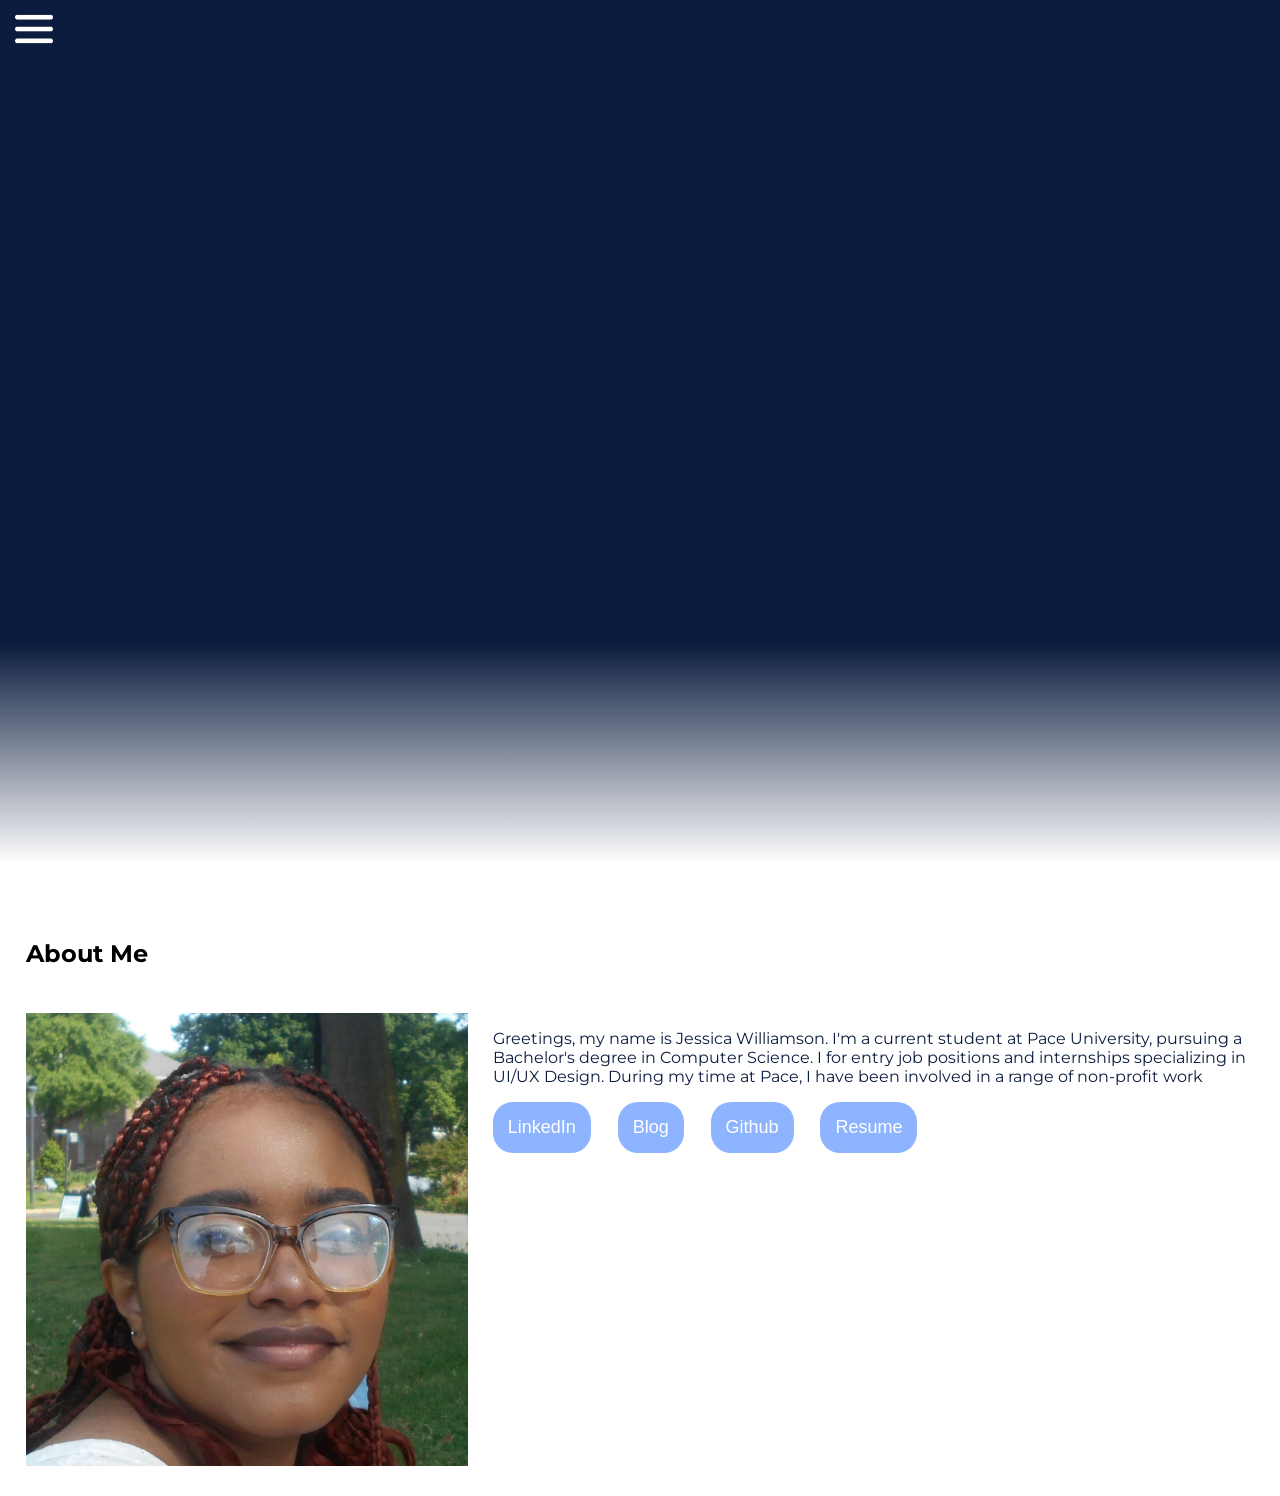
==== index.html @ a5ba41d6 "pushhhh" ====
<!DOCTYPE html>

<html>
    <head>
        <title>Jessica Williamson Portfolio</title>
        <link rel="stylesheet" href="styles.css">
        <style>
        @import url('https://fonts.googleapis.com/css2?family=Montserrat:ital,wght@0,100..900;1,100..900&display=swap');
        </style>  
    </head>



    <nav style="background-color: #0b1c3e;">
        <span><img src="menu.png" onclick="openNav()" style="max-width: 3%; filter: invert(100%); padding-left: 15px; padding-top: 10px;cursor: pointer;"></span>
        <div id="mySidenav" class="sidenav">
            <a href="javascript:void(0)" class="closebtn" onclick="closeNav()">&times;</a>
            <a href="./">Home</a>
            <a href="#">About</a>
            <a href="#">Projects</a>
            <a href="#">Contact</a>
        </div>
    </nav>



    <body id="main">
    <div id="topOfWeb">
        <video width="100%" autoplay muted playsinline onended="this.poster='titleImg.jpg'; this.src='';">
            <source src="titleImg.mp4" type="video/mp4">
        </video>
        <div id="gradientPc"></div>
    </div>

    <h2 style="padding-left: 2%;">About Me</h2>
    <div id="aboutMe">
        <div id="imageSec"><img src="/webpics/myface.jpg" style="width: 100%;"></div>
        <div id="txtButtons">
            <p>Greetings, my name is Jessica Williamson. I'm a current student at Pace University, pursuing a Bachelor's degree in Computer Science. I for entry job positions and internships specializing in UI/UX Design. During my time at Pace, I have been involved in a range of non-profit work 
            </p>
            
            <a href="https://www.linkedin.com/in/jessica-williamson-8a6b38240/" target="_blank"><button id="aboutMeBtn">LinkedIn</button></a>
            <a href=""><button id="aboutMeBtn">Blog</button></a>
            <a href="https://github.com/jwilli0-0" target="_blank"><button id="aboutMeBtn">Github</button></a>
            <a href=""><button id="btnResume" id="aboutMeBtn">Resume</button></a>
        </div>
    </div>

    <div id="resumeModal" class="modal">
        <div class="modal-content">
            <span class="close">&times;</span>
            <br>
            <img src="/webpics/Jessica Williamson-Resume.jpeg" style="max-width: 100%;">
        </div>

</div>
    
</body>

    <script src="script.js"></script>
</html>
---- styles.css ----
body{
    margin: 0;
    font-family: "Montserrat", sans-serif;
    font-optical-sizing: auto;
    font-style: normal;
}
nav{
    position: fixed;
    top: 0;
    left: 0;
    width: 100%;
    z-index: 9999;
    background-color: #0b1c3e;
}

.sidenav{
    height: 100%;
    width: 0;
    position: fixed;
    z-index: 1;
    top: 0;
    left: 0;
    background-color: #ffffff;
    overflow-x: hidden; 
    padding-top: 60px;
    transition: 1.5s;
    border-radius: 2%;
}

.sidenav a {
  padding: 0px 0px 8px 32px;
  text-decoration: none;
  font-size: 25px;
  color: #0b1c3e;
  display: block;
  transition: 1.5s;
}

.sidenav a:hover {
  color: #8eb4ff;
  text-decoration: underline;
}
#main {
  transition: margin-left 1.5s;
}

#topOfWeb {
    margin: 0;
    background-color: #0b1c3e; /* Ensures no text-based spacing */
}

#gradientPc {
    min-height: 275px; 
    width: 100%;
    background: linear-gradient(180deg, rgba(11, 28, 62, 1) 0%, rgba(255, 255, 255, 1) 80%);
}

#aboutMe{
    color: #0b1c3e;
    padding: 2%;

    display: inline-flex;
}

#aboutMeBtn, #btnResume{
    border: none;
    padding: 15px;
    font-size: large;
    margin-right: 3%;
    background-color: #8eb4ff;
    color: white;
    border-radius: 20px;
    transition: 0.5s;
}

#aboutMeBtn:hover, #btnResume:hover{
    background-color: #0b1c3e;
    transition: 0.5s;
    cursor: pointer;
}


#imageSec{
    max-width: 45%;
    padding-right: 2%;
}

.modal {
  display: none; 
  position: fixed; 
  z-index: 1; 
  left: 0;
  top: 0;
  width: 100%; 
  height: 100%; 
  overflow: auto; 
  background-color: rgb(0,0,0); 
  background-color: rgba(0,0,0,0.4);
}

.modal-content {
  background-color: #fefefe;
  margin: 15% auto; /* 15% from the top and centered */
  padding: 20px;
  border: 1px solid #888;
  width: 80%; /* Could be more or less, depending on screen size */
  animation-name: animatetop;
  animation-duration: 1s;
}

.close {
  color: #aaa;
  float: right;
  font-size: 28px;
  font-weight: bold;
}

.close:hover,
.close:focus {
  color: black;
  text-decoration: none;
  cursor: pointer;
}

@keyframes animatetop {
  from {top: -300px; opacity: 0}
  to {top: 0; opacity: 1}
}
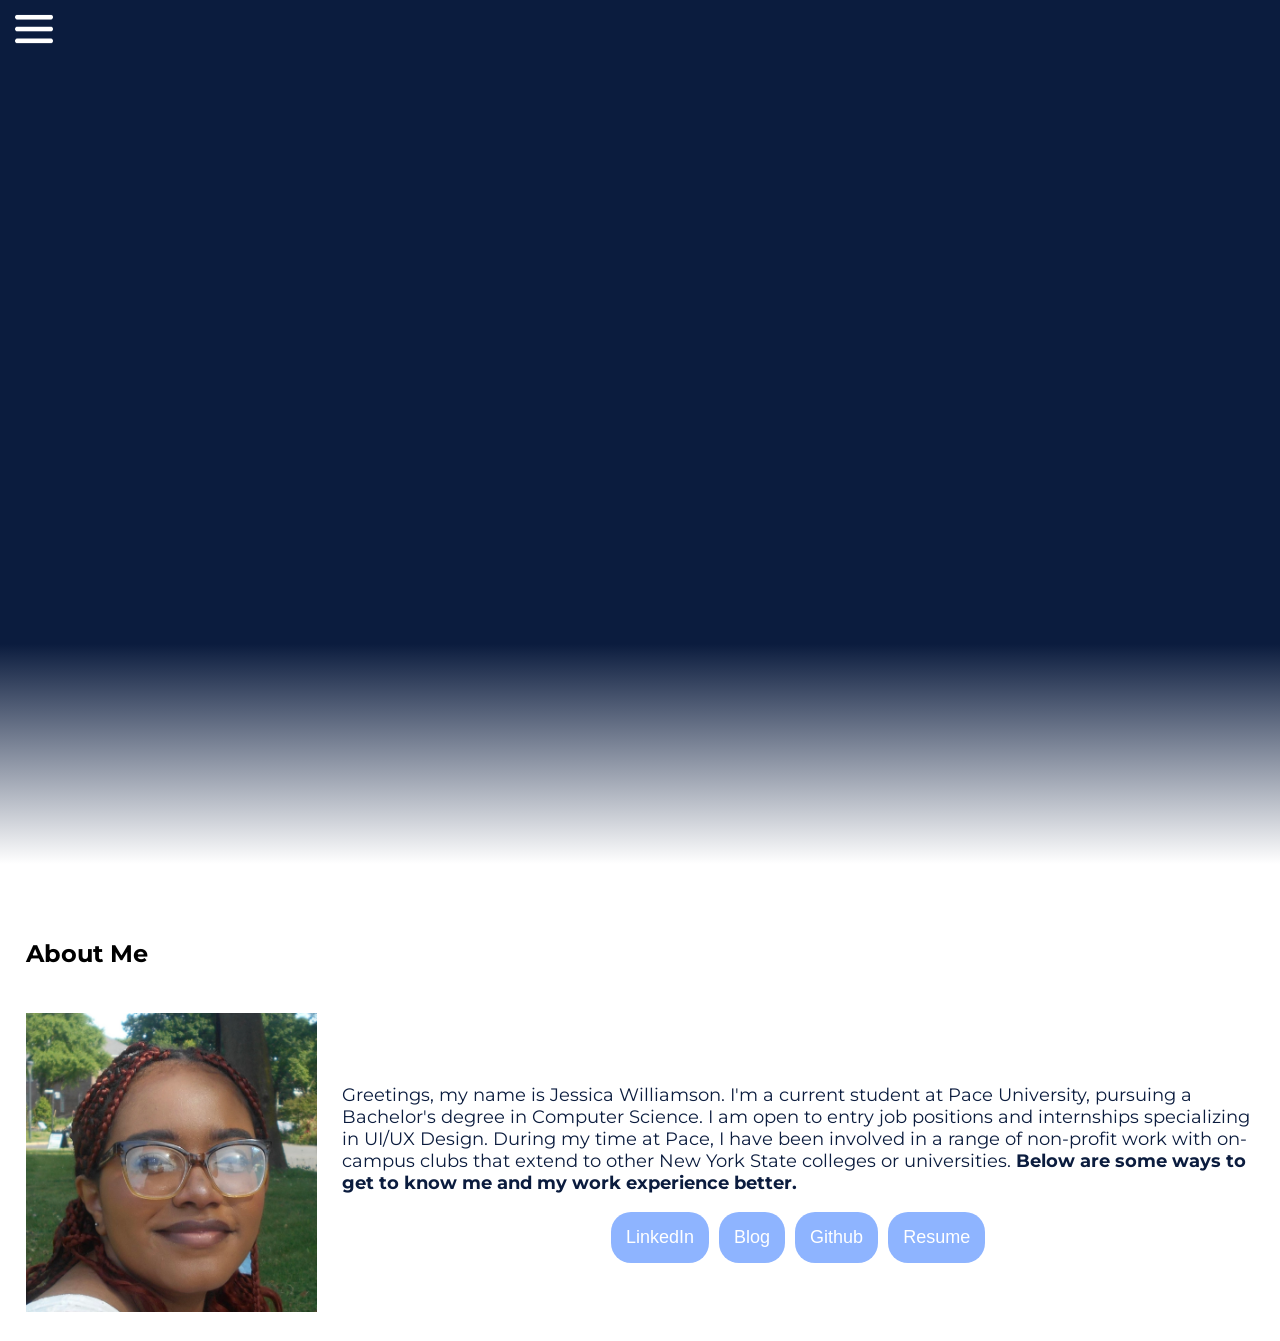
==== commit a68cadff: "hip" ====
--- a/index.html
+++ b/index.html
@@ -11,7 +11,7 @@
 
 
 
-    <nav style="background-color: #0b1c3e;">
+    <nav style="background-color: #0b1c3e; width: 100%;">
         <span><img src="menu.png" onclick="openNav()" style="max-width: 3%; filter: invert(100%); padding-left: 15px; padding-top: 10px;cursor: pointer;"></span>
         <div id="mySidenav" class="sidenav">
             <a href="javascript:void(0)" class="closebtn" onclick="closeNav()">&times;</a>
@@ -26,9 +26,9 @@
 
     <body id="main">
     <div id="topOfWeb">
-        <video width="100%" autoplay muted playsinline onended="this.poster='titleImg.jpg'; this.src='';">
-            <source src="titleImg.mp4" type="video/mp4">
-        </video>
+        <video width="100%" autoplay muted playsinline>
+    <source src="titleImg.mp4" type="video/mp4">
+</video>
         <div id="gradientPc"></div>
     </div>
 
@@ -36,13 +36,15 @@
     <div id="aboutMe">
         <div id="imageSec"><img src="/webpics/myface.jpg" style="width: 100%;"></div>
         <div id="txtButtons">
-            <p>Greetings, my name is Jessica Williamson. I'm a current student at Pace University, pursuing a Bachelor's degree in Computer Science. I for entry job positions and internships specializing in UI/UX Design. During my time at Pace, I have been involved in a range of non-profit work 
+            <p>Greetings, my name is Jessica Williamson. I'm a current student at Pace University, pursuing a Bachelor's degree in Computer Science. I am open to entry job positions and internships specializing in UI/UX Design. During my time at Pace, I have been involved in a range of non-profit work with on-campus clubs that extend to other New York State colleges or universities. <b>Below are some ways to get to know me and my work experience better.</b>
             </p>
             
+            <div id="setBtns"">
             <a href="https://www.linkedin.com/in/jessica-williamson-8a6b38240/" target="_blank"><button id="aboutMeBtn">LinkedIn</button></a>
             <a href=""><button id="aboutMeBtn">Blog</button></a>
             <a href="https://github.com/jwilli0-0" target="_blank"><button id="aboutMeBtn">Github</button></a>
-            <a href=""><button id="btnResume" id="aboutMeBtn">Resume</button></a>
+            <a href="javascript:void(0)"><button id="btnResume" class="aboutMeBtn">Resume</button></a>
+            </div>
         </div>
     </div>
 
--- a/styles.css
+++ b/styles.css
@@ -60,6 +60,17 @@
     padding: 2%;
 
     display: inline-flex;
+    align-items: center; 
+}
+#txtButtons{
+    font-size: large;
+}
+#setBtns{
+    display: flex;
+    gap: 10px;
+    margin-left: auto;
+    margin-right: auto;
+    justify-content: center;
 }
 
 #aboutMeBtn, #btnResume{
@@ -81,7 +92,7 @@
 
 
 #imageSec{
-    max-width: 45%;
+    max-width: 60%;
     padding-right: 2%;
 }
 
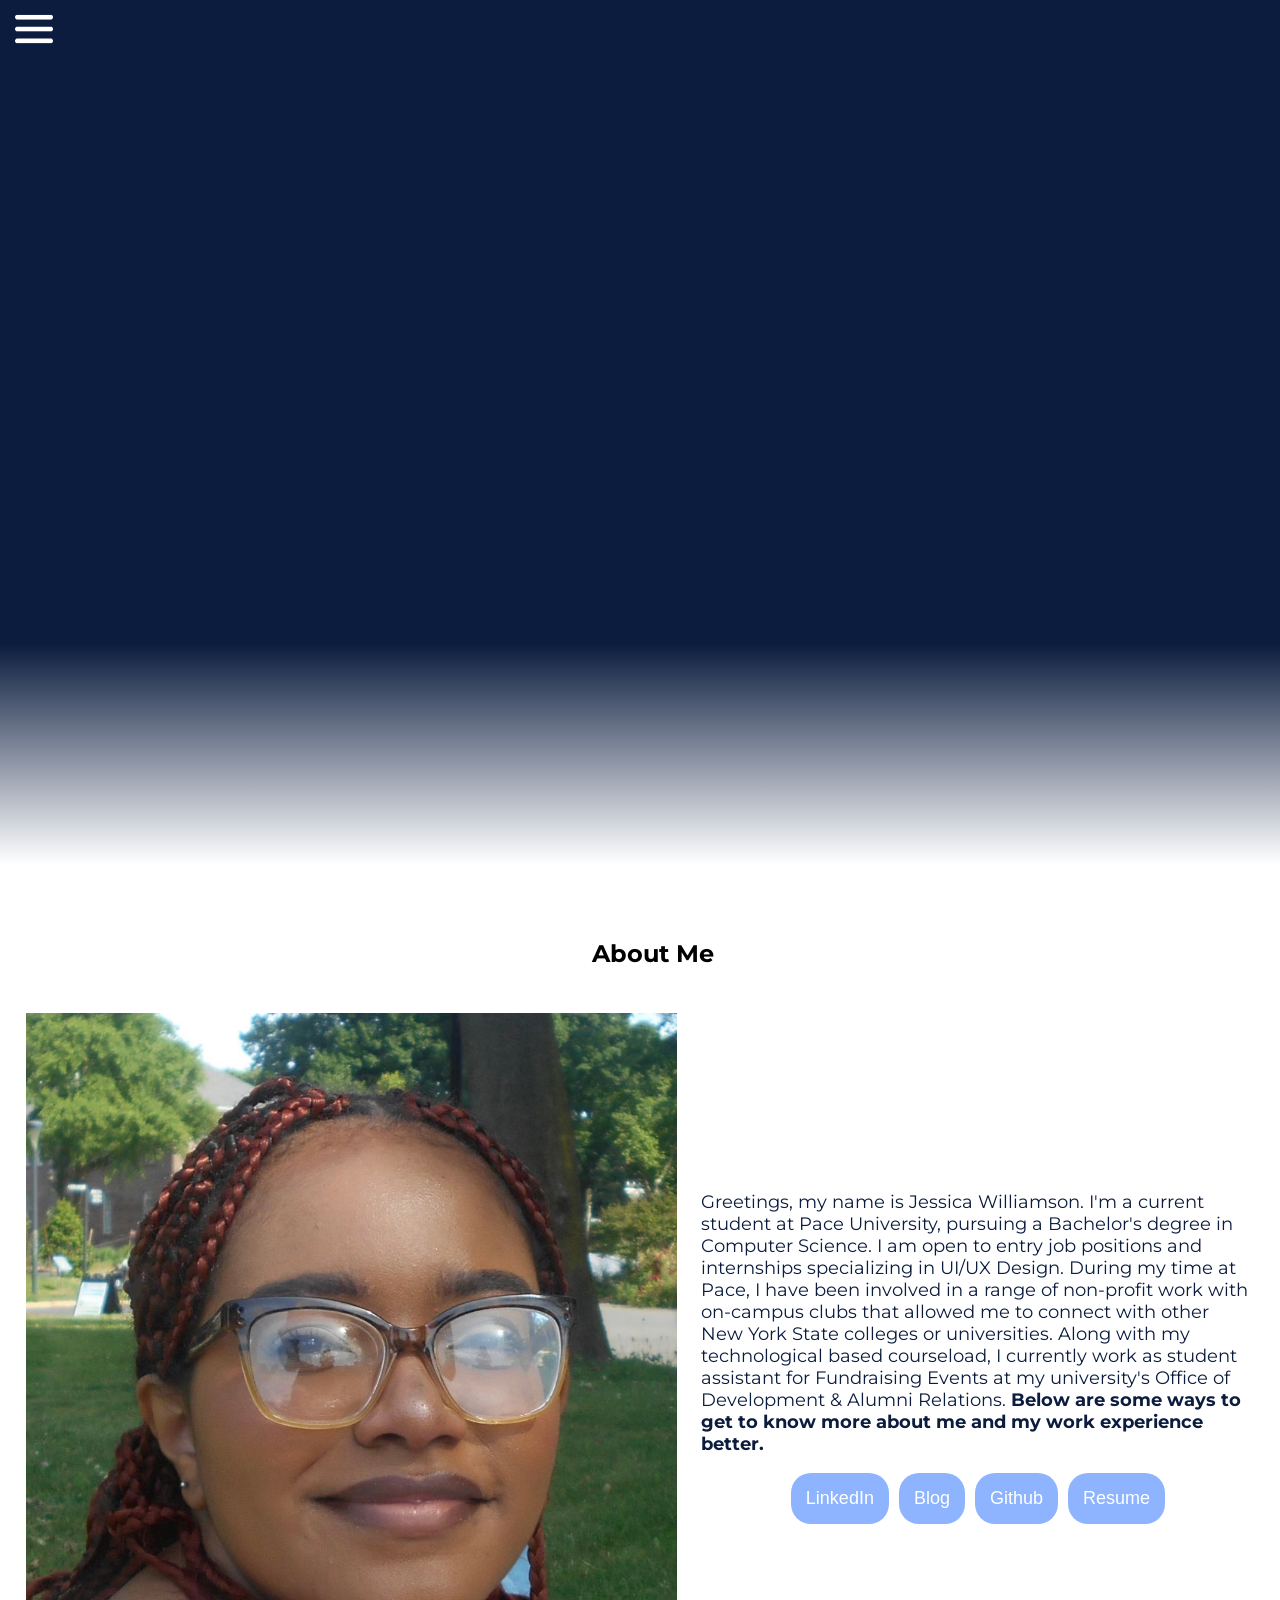
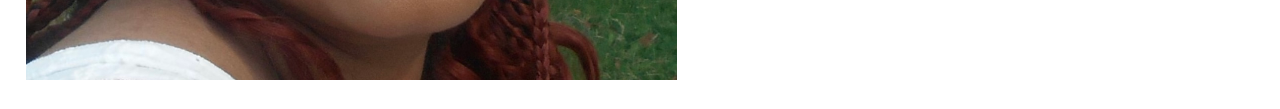
==== commit e3b80cc1: "eating" ====
--- a/index.html
+++ b/index.html
@@ -32,11 +32,11 @@
         <div id="gradientPc"></div>
     </div>
 
-    <h2 style="padding-left: 2%;">About Me</h2>
+    <center><h2 style="padding-left: 2%;">About Me</h2></center>
     <div id="aboutMe">
         <div id="imageSec"><img src="/webpics/myface.jpg" style="width: 100%;"></div>
         <div id="txtButtons">
-            <p>Greetings, my name is Jessica Williamson. I'm a current student at Pace University, pursuing a Bachelor's degree in Computer Science. I am open to entry job positions and internships specializing in UI/UX Design. During my time at Pace, I have been involved in a range of non-profit work with on-campus clubs that extend to other New York State colleges or universities. <b>Below are some ways to get to know me and my work experience better.</b>
+            <p>Greetings, my name is Jessica Williamson. I'm a current student at Pace University, pursuing a Bachelor's degree in Computer Science. I am open to entry job positions and internships specializing in UI/UX Design. During my time at Pace, I have been involved in a range of non-profit work with on-campus clubs that allowed me to connect with other New York State colleges or universities. Along with my technological based courseload, I currently work as student assistant for Fundraising Events at my university's Office of Development & Alumni Relations.  <b>Below are some ways to get to know more about me and my work experience better.</b>
             </p>
             
             <div id="setBtns"">
--- a/styles.css
+++ b/styles.css
@@ -64,6 +64,7 @@
 }
 #txtButtons{
     font-size: large;
+    max-width: 45%;
 }
 #setBtns{
     display: flex;
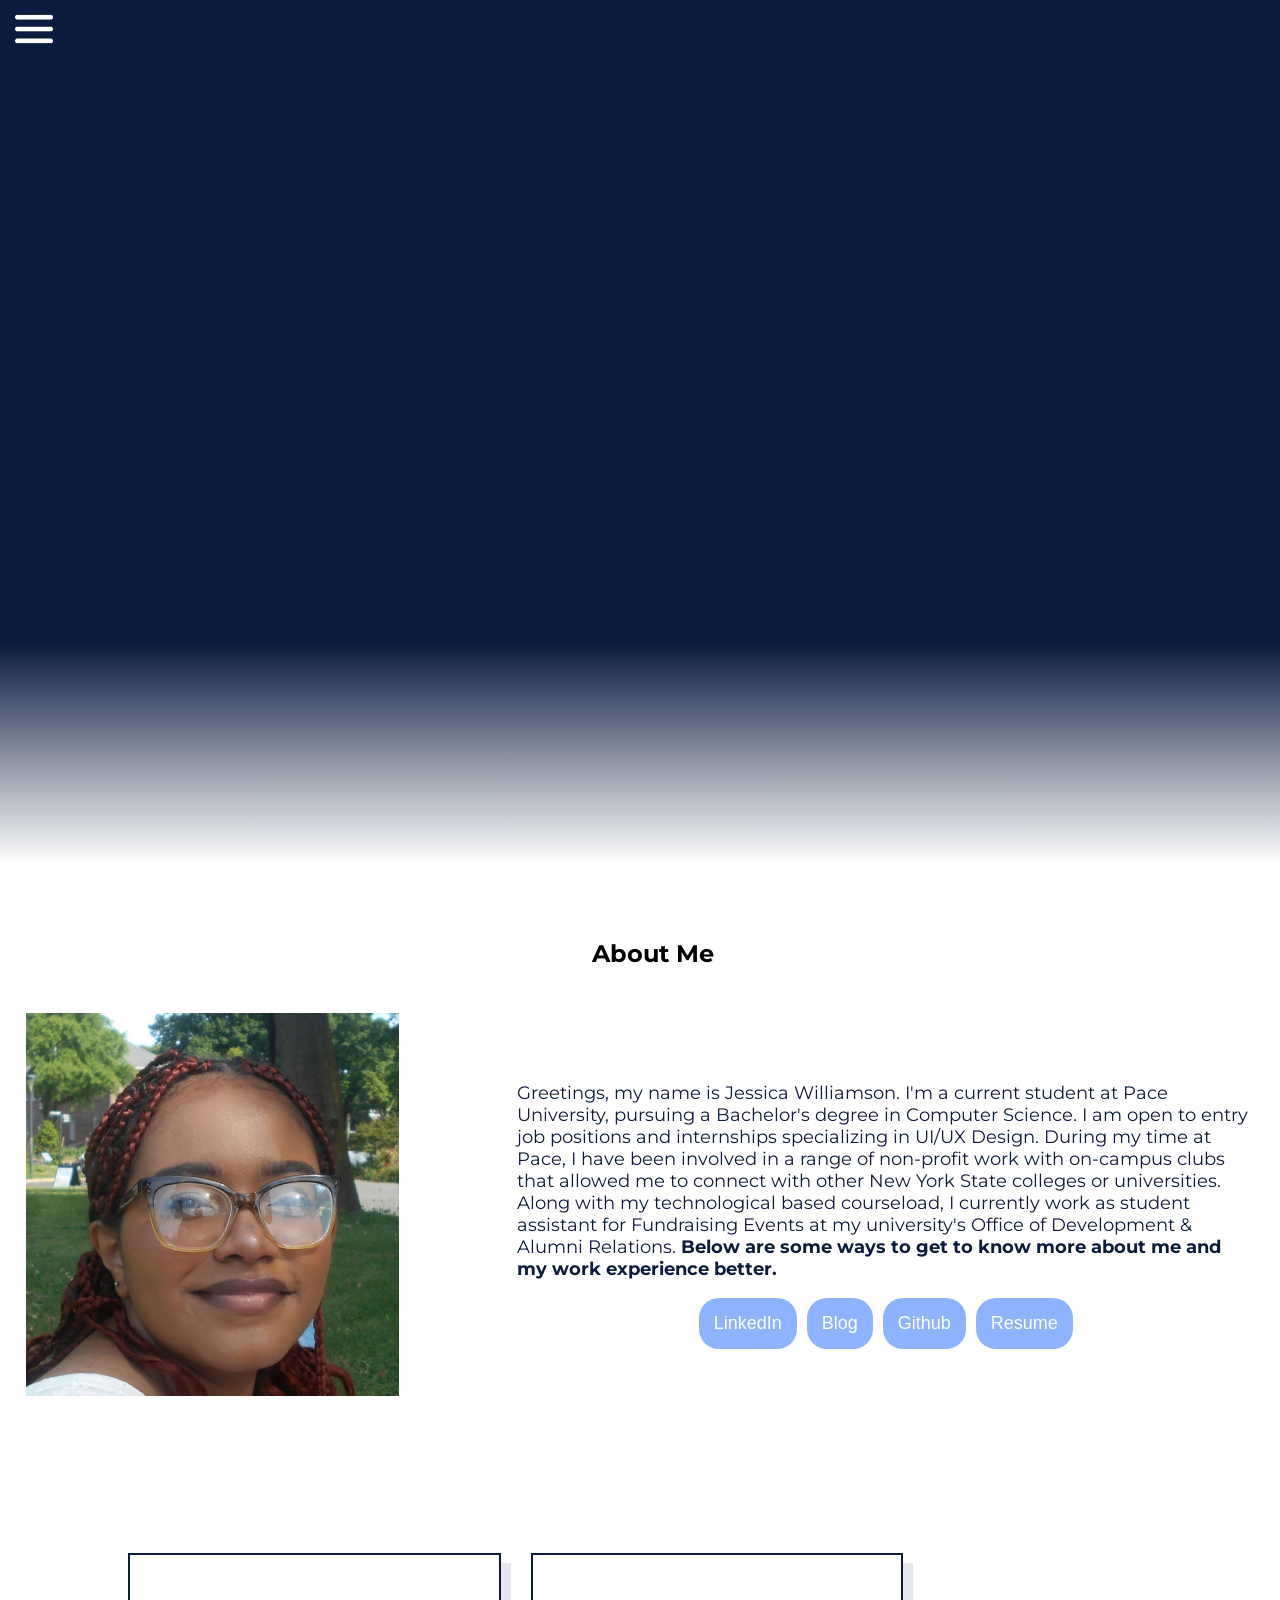
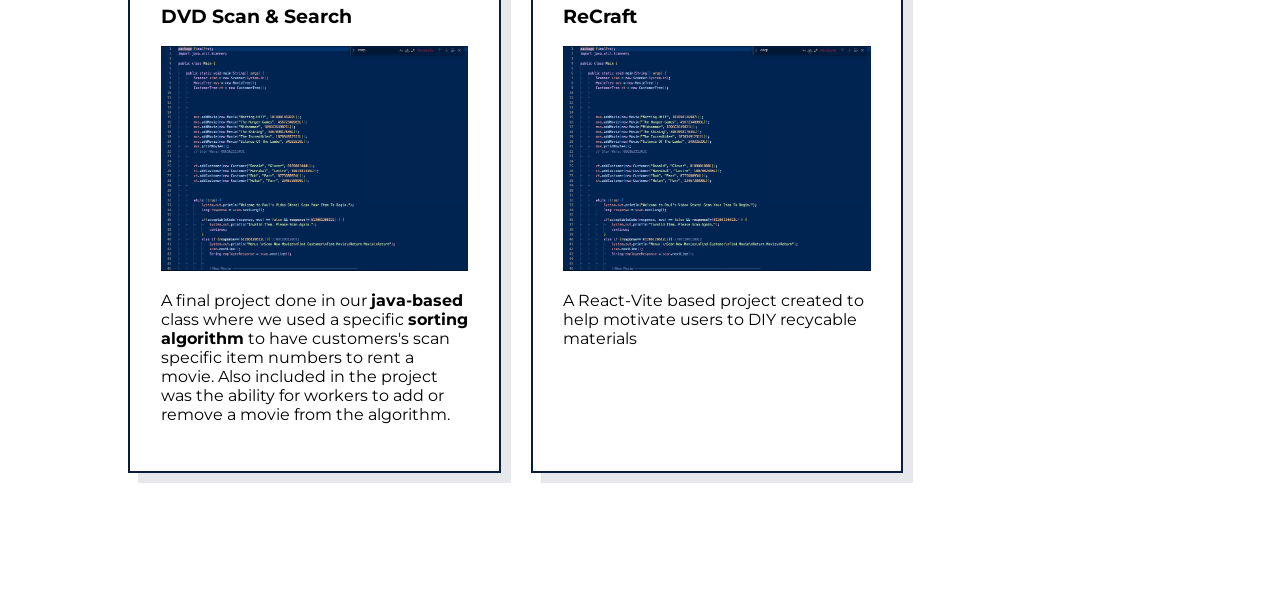
==== commit 79d51e76: "subb" ====
--- a/index.html
+++ b/index.html
@@ -34,7 +34,7 @@
 
     <center><h2 style="padding-left: 2%;">About Me</h2></center>
     <div id="aboutMe">
-        <div id="imageSec"><img src="/webpics/myface.jpg" style="width: 100%;"></div>
+        <div id="imageSec"><img src="/webpics/myface.jpg" style="width: 80%;"></div>
         <div id="txtButtons">
             <p>Greetings, my name is Jessica Williamson. I'm a current student at Pace University, pursuing a Bachelor's degree in Computer Science. I am open to entry job positions and internships specializing in UI/UX Design. During my time at Pace, I have been involved in a range of non-profit work with on-campus clubs that allowed me to connect with other New York State colleges or universities. Along with my technological based courseload, I currently work as student assistant for Fundraising Events at my university's Office of Development & Alumni Relations.  <b>Below are some ways to get to know more about me and my work experience better.</b>
             </p>
@@ -54,8 +54,38 @@
             <br>
             <img src="/webpics/Jessica Williamson-Resume.jpeg" style="max-width: 100%;">
         </div>
+</div>
 
-</div>
+<div id="projectsFull">
+        <div id="projStyle1">
+            <a id="btnDVD">
+            <h3>DVD Scan & Search</h3>
+            <img src="/webpics/SSS_Prog.png" width="100%">
+            <p>A final project done in our <b>java-based</b> class where we used a specific <b>sorting algorithm</b> to have customers's scan specific item numbers to rent a movie. Also included in the project was the ability for workers to add or remove a movie from the algorithm.</p>
+            </a>
+        </div>
+        <div id="dvdModal" class="modal">
+        <div class="modal-content">
+            <span class="close2">&times;</span>
+            <br>
+            <iframe src="https://drive.google.com/file/d/1jqg_hEGdkeWaBn6__KJYCXX-iZEtWwFm/preview" width="640" height="480"></iframe>
+        </div>
+    </div>
+        
+        <div id="projStyle1">
+            <a id="btnRecraft">
+            <h3>ReCraft</h3>
+            <img src="/webpics/SSS_Prog.png" width="100%">
+            <p>A React-Vite based project created to help motivate users to DIY recycable materials</p>
+            </a>
+        </div>
+        <div id="reCraftModal" class="modal">
+        <div class="modal-content">
+            <span class="close1">&times;</span>
+            <br>
+            <iframe src="https://drive.google.com/file/d/1OF5jGB0bQfAHE_1cbDn5ctlZ30z56xzY/preview" width="100%" height="480"></iframe>
+        </div>
+    </div>
     
 </body>
 
--- a/styles.css
+++ b/styles.css
@@ -64,7 +64,7 @@
 }
 #txtButtons{
     font-size: large;
-    max-width: 45%;
+    max-width: 60%;
 }
 #setBtns{
     display: flex;
@@ -93,7 +93,7 @@
 
 
 #imageSec{
-    max-width: 60%;
+    max-width: 40%;
     padding-right: 2%;
 }
 
@@ -120,7 +120,7 @@
   animation-duration: 1s;
 }
 
-.close {
+.close, .close1, .close2 {
   color: #aaa;
   float: right;
   font-size: 28px;
@@ -128,7 +128,7 @@
 }
 
 .close:hover,
-.close:focus {
+.close:focus, .close1:hover, .close1:focus, .close2:hover, .close2:focus {
   color: black;
   text-decoration: none;
   cursor: pointer;
@@ -137,4 +137,24 @@
 @keyframes animatetop {
   from {top: -300px; opacity: 0}
   to {top: 0; opacity: 1}
+}
+
+#projectsFull{
+    display: inline-flex;
+    gap: 30px;
+    margin: 10%;
+}
+
+#projStyle1{
+    max-width: 30%;
+    border: 2px solid#0b1c3e;
+    padding: 3%;
+    box-shadow: 10px 10px #0b1c3e19;
+    transition: 1s;
+}
+#projStyle1:hover{
+    background-color: #0b1c3e;
+    color: white;
+    box-shadow: 10px 10px 5px #7495d83c;
+    transition: 1s;
 }
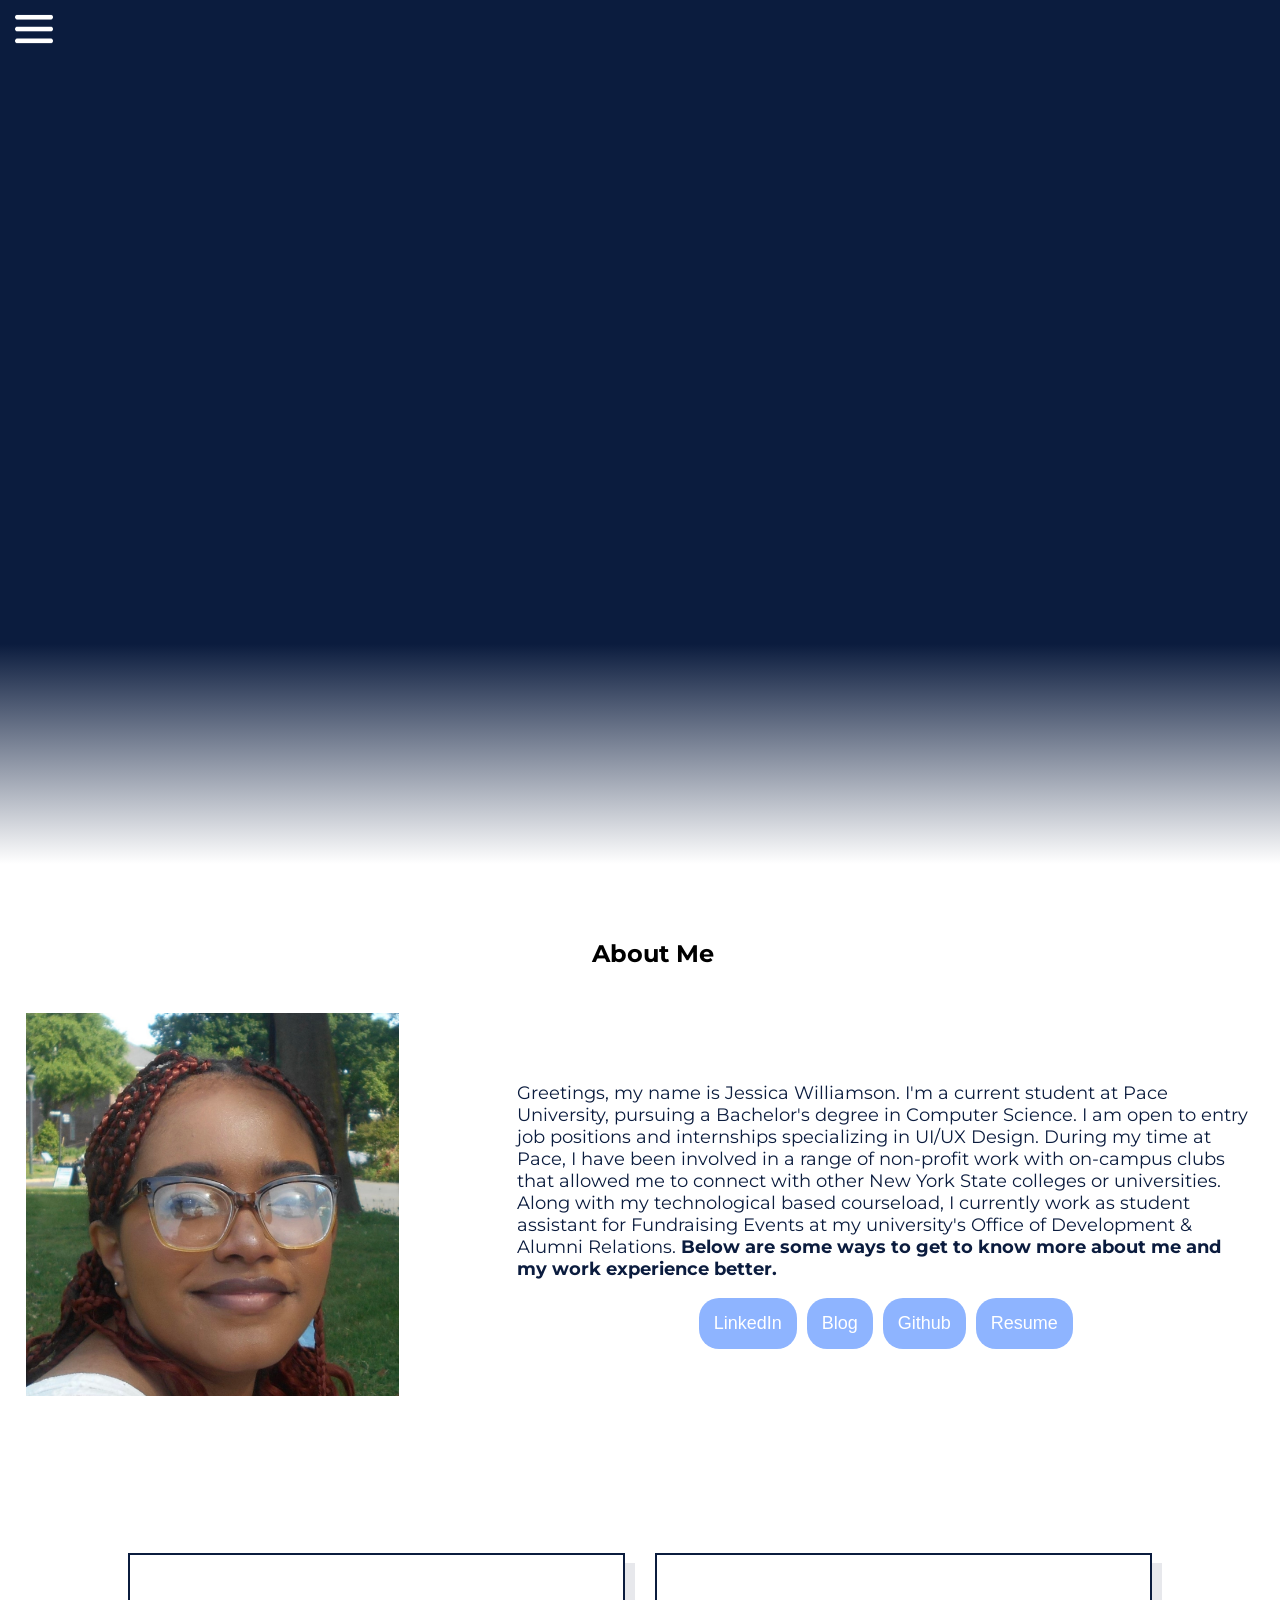
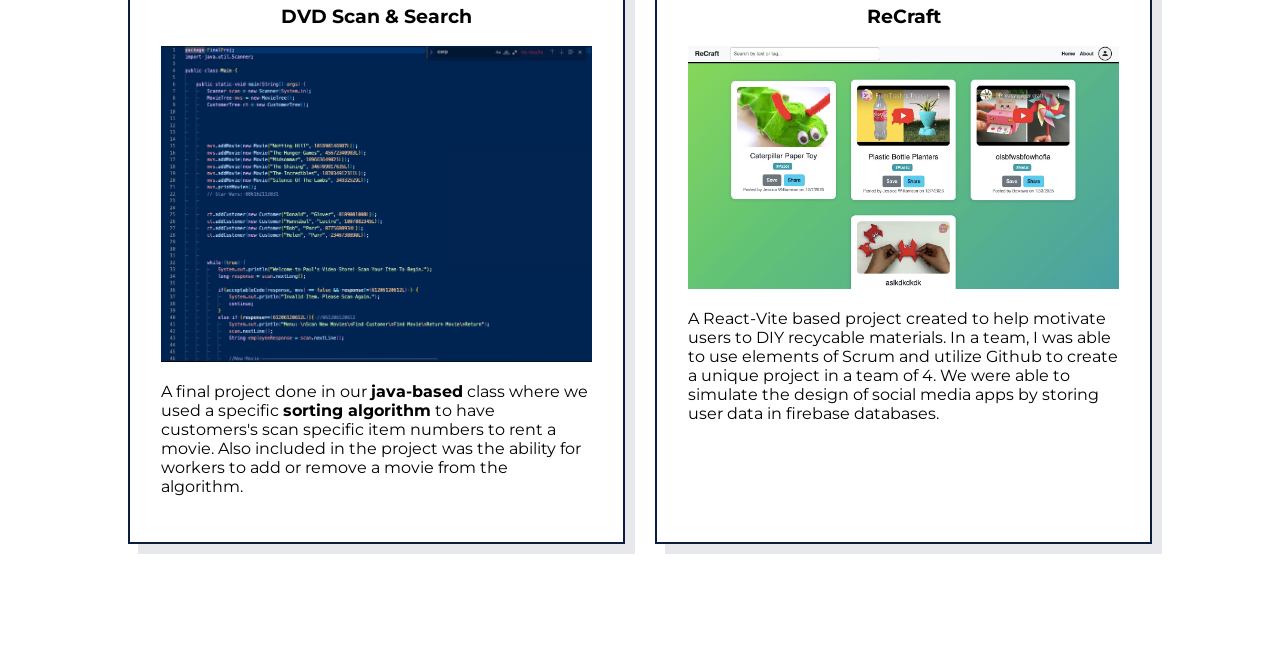
==== commit 48c0d9b9: "yoyooyyooy" ====
--- a/index.html
+++ b/index.html
@@ -59,7 +59,7 @@
 <div id="projectsFull">
         <div id="projStyle1">
             <a id="btnDVD">
-            <h3>DVD Scan & Search</h3>
+            <h3 style="text-align: center;">DVD Scan & Search</h3>
             <img src="/webpics/SSS_Prog.png" width="100%">
             <p>A final project done in our <b>java-based</b> class where we used a specific <b>sorting algorithm</b> to have customers's scan specific item numbers to rent a movie. Also included in the project was the ability for workers to add or remove a movie from the algorithm.</p>
             </a>
@@ -68,15 +68,15 @@
         <div class="modal-content">
             <span class="close2">&times;</span>
             <br>
-            <iframe src="https://drive.google.com/file/d/1jqg_hEGdkeWaBn6__KJYCXX-iZEtWwFm/preview" width="640" height="480"></iframe>
+            <center><iframe src="https://drive.google.com/file/d/1jqg_hEGdkeWaBn6__KJYCXX-iZEtWwFm/preview" width="700px" height="700px"></iframe></center>
         </div>
     </div>
         
         <div id="projStyle1">
             <a id="btnRecraft">
-            <h3>ReCraft</h3>
-            <img src="/webpics/SSS_Prog.png" width="100%">
-            <p>A React-Vite based project created to help motivate users to DIY recycable materials</p>
+           <h3 style="text-align: center;">ReCraft</h3>
+            <img src="/webpics/image0.JPG" width="100%">
+            <p>A React-Vite based project created to help motivate users to DIY recycable materials. In a team, I was able to use elements of Scrum and utilize Github to create a unique project in a team of 4. We were able to simulate the design of social media apps by storing user data in firebase databases.</p>
             </a>
         </div>
         <div id="reCraftModal" class="modal">
@@ -84,6 +84,19 @@
             <span class="close1">&times;</span>
             <br>
             <iframe src="https://drive.google.com/file/d/1OF5jGB0bQfAHE_1cbDn5ctlZ30z56xzY/preview" width="100%" height="480"></iframe>
+            <br>
+            <hr>
+            <br>
+            <h3>Tools Utilized:</h3>
+            <ul>
+                <li>Github/Git</li>
+                <li>React Vite</li>
+                <li>Javascript</li>
+                <li>HTML</li>
+                <li>Firebase</li>
+                <li>CSS</li>
+                <li>BootStrap API</li>
+            </ou>
         </div>
     </div>
     
--- a/styles.css
+++ b/styles.css
@@ -140,13 +140,14 @@
 }
 
 #projectsFull{
-    display: inline-flex;
+    display: flex;
     gap: 30px;
     margin: 10%;
+    max-width: 100%;
 }
 
 #projStyle1{
-    max-width: 30%;
+    width: 500px;
     border: 2px solid#0b1c3e;
     padding: 3%;
     box-shadow: 10px 10px #0b1c3e19;
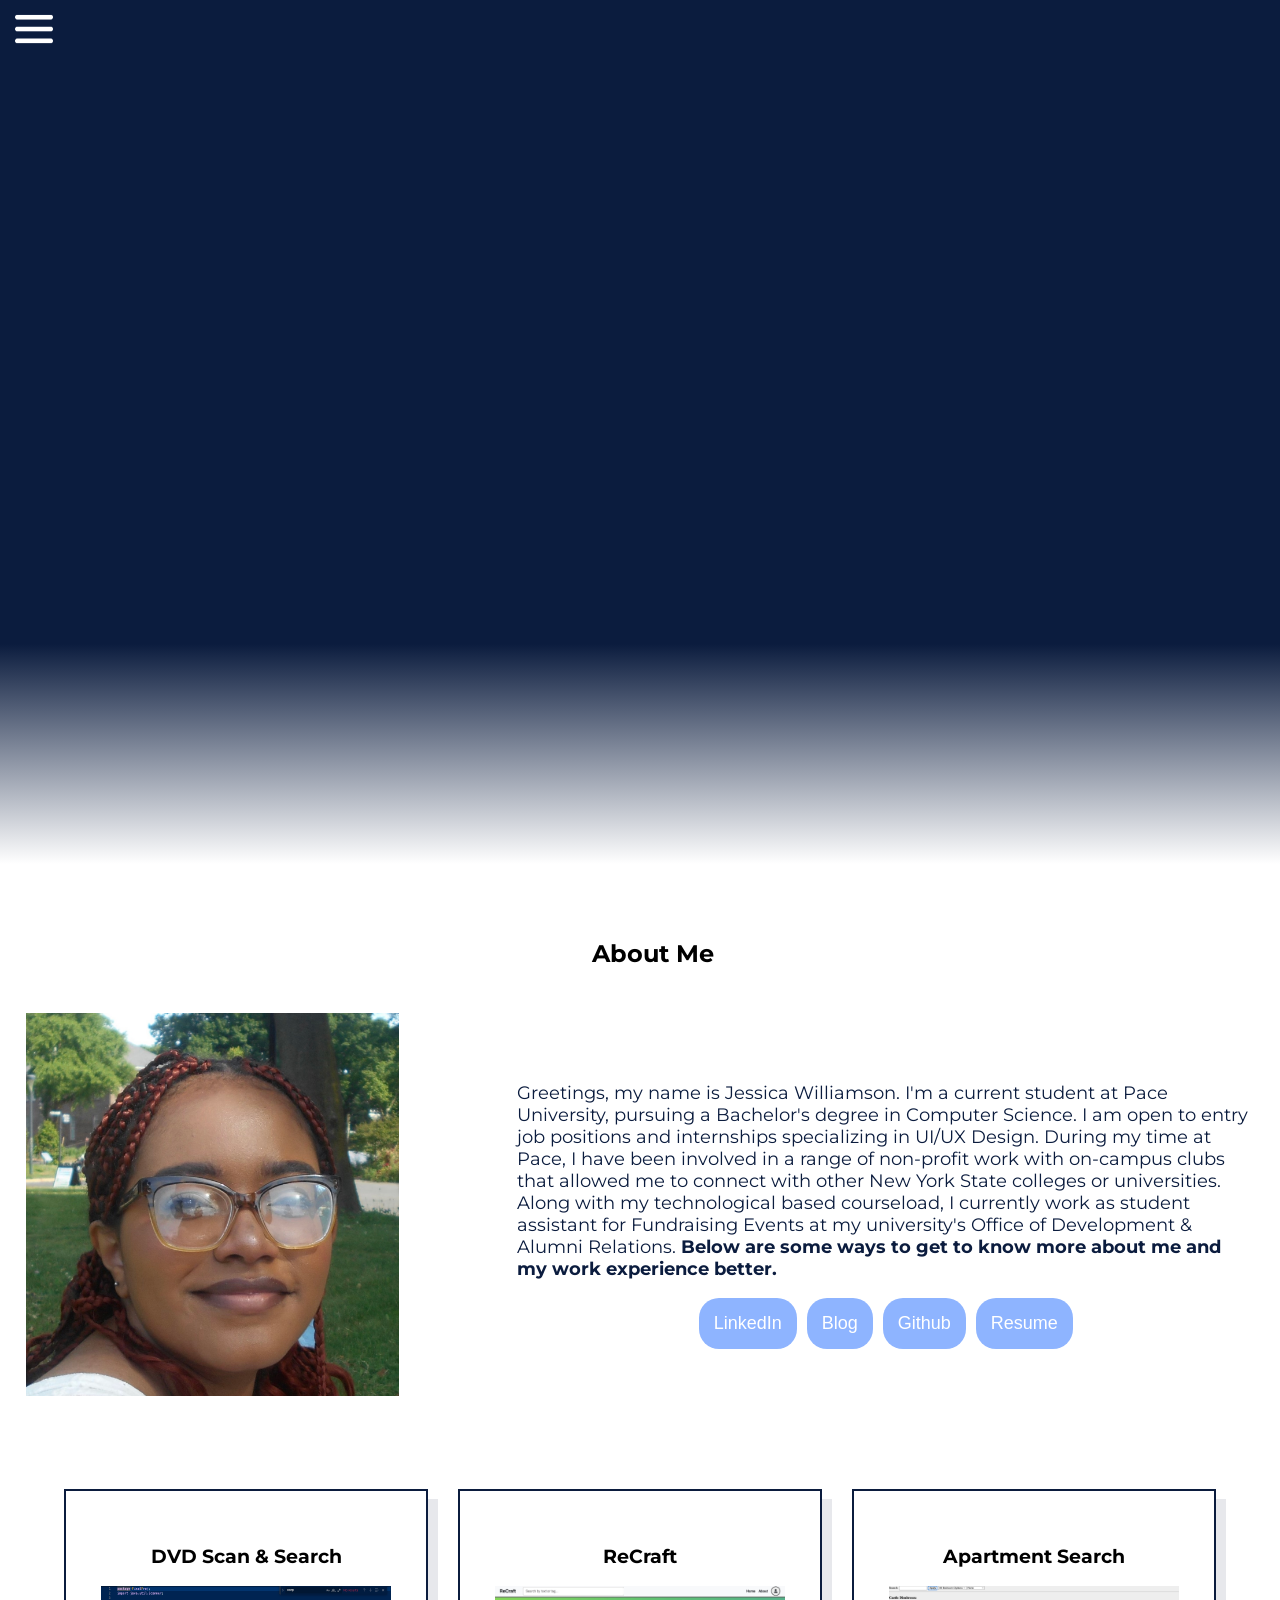
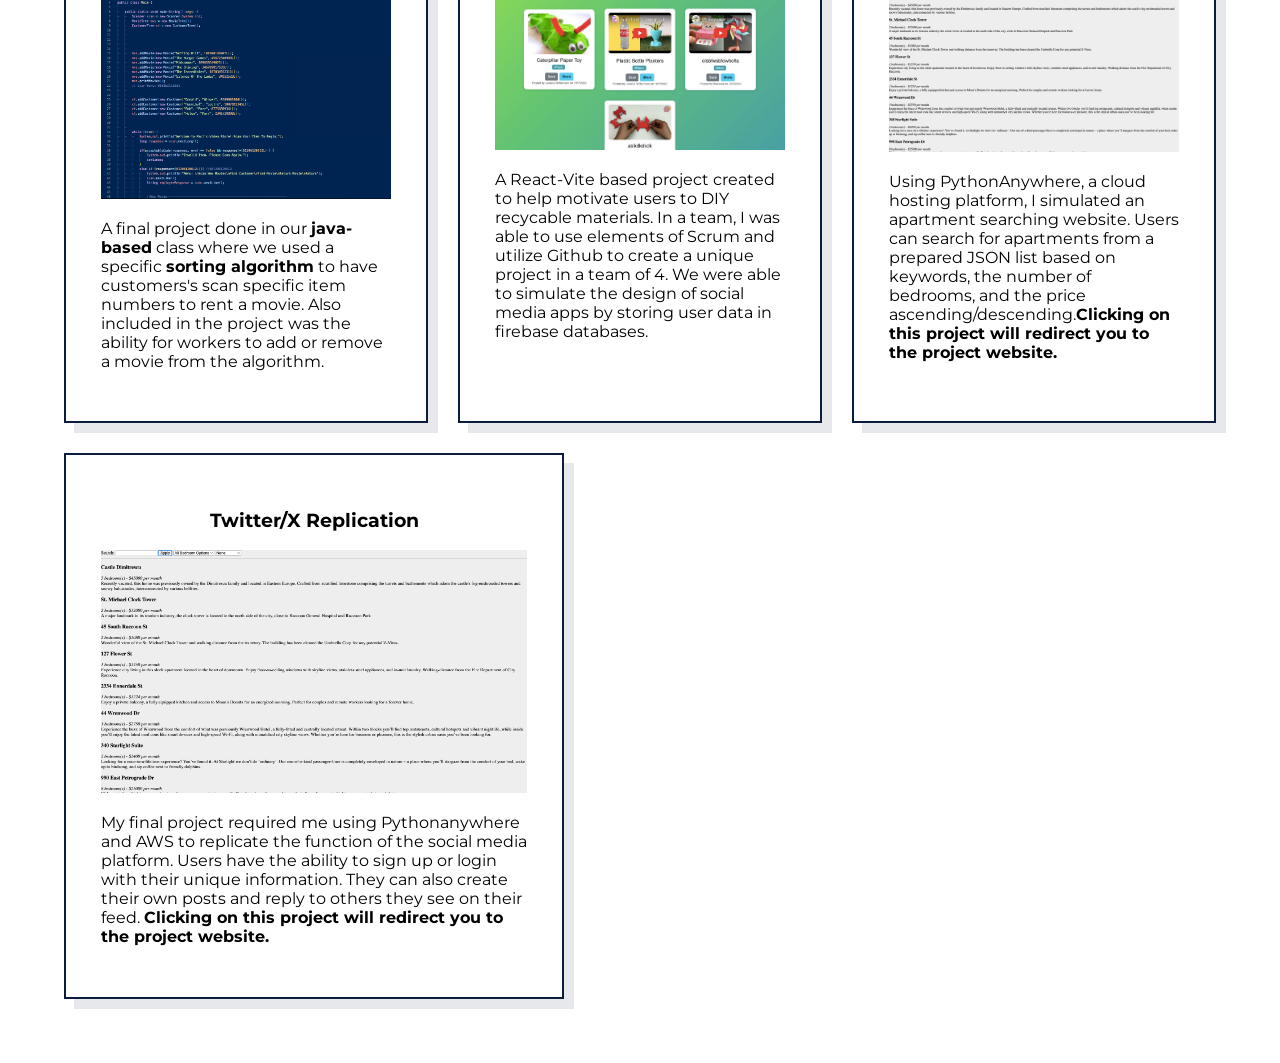
==== commit 020f7194: "New Updates (1)" ====
--- a/index.html
+++ b/index.html
@@ -87,18 +87,36 @@
             <br>
             <hr>
             <br>
+            <p>A React-Vite based project created to help motivate users to DIY recycable materials. In a team, I was able to use elements of Scrum and utilize Github to create a unique project in a team of 4. We were able to simulate the design of social media apps by storing user data in firebase databases.</p>
+            <br>
             <h3>Tools Utilized:</h3>
             <ul>
-                <li>Github/Git</li>
-                <li>React Vite</li>
-                <li>Javascript</li>
-                <li>HTML</li>
-                <li>Firebase</li>
-                <li>CSS</li>
-                <li>BootStrap API</li>
-            </ou>
+                <li><b>Github/Git:</b> Used to collaborate with team members as they would complete different aspects of the project. I would often pull and commit any changes to the project.</li>
+                <li><b>React Vite:</b> The base of the project, during my software engineering class, I was able to get some insight on how to use react and create a web application.</li>
+                <li><b>Javascript:</b> A large aspect of the project used Javascript to include functionality within the app. Users gaisned the ability to sign up, log in, access post information from our personal database, and more. </li>
+                <li><b>HTML:</b> The markdown language helped for users to visualize our social media app. Helping to include various buttons, post layout, and input fields.</li>
+                <li><b>Firebase</b>We decided to use Firebase to maintain 2 seperate databases for our project. First, user information and secondly, post information.</li>
+                <li><b>CSS & Bootstrap API:</b> Both tools heloed us to better the style of the porject to help appeal to audiences.</li>
+            </ul>
         </div>
     </div>
+     
+    <div id="projStyle1">
+            <a id="https://jessicawilliamson.pythonanywhere.com/static/aptsearch.html">
+           <h3 style="text-align: center;">Apartment Search</h3>
+            <img src="/webpics/AptSearch.png" width="100%">
+            <p>Using PythonAnywhere, a cloud hosting platform, I simulated an apartment searching website. Users can search for apartments from a prepared JSON list based on keywords, the number of bedrooms, and the price ascending/descending.<b>Clicking on this project will redirect you to the project website.</b> </p>
+            </a>
+        </div>
+    
+         <div id="projStyle1">
+            <a id="https://jessicawilliamson.pythonanywhere.com/signup.html">
+           <h3 style="text-align: center;">Twitter/X Replication</h3>
+            <img src="/webpics/AptSearch.png" width="100%">
+            <p>My final project required me using Pythonanywhere and AWS to replicate the function of the social media platform. Users have the ability to sign up or login with their unique information. They can also create their own posts and reply to others they see on their feed. <b>Clicking on this project will redirect you to the project website.</b> </b> </p>
+            </a>
+        </div>
+</div>
     
 </body>
 
--- a/styles.css
+++ b/styles.css
@@ -142,20 +142,24 @@
 #projectsFull{
     display: flex;
     gap: 30px;
-    margin: 10%;
+    margin: 5%;
     max-width: 100%;
+    flex-direction: row;
+    flex-wrap: wrap
 }
 
 #projStyle1{
-    width: 500px;
+    flex: 1 1 350px;
+    max-width: 500px;
+    box-sizing: border-box;
     border: 2px solid#0b1c3e;
     padding: 3%;
     box-shadow: 10px 10px #0b1c3e19;
-    transition: 1s;
+    transition: 0.5s;
 }
 #projStyle1:hover{
     background-color: #0b1c3e;
     color: white;
     box-shadow: 10px 10px 5px #7495d83c;
-    transition: 1s;
+    transition: 0.5s;
 }
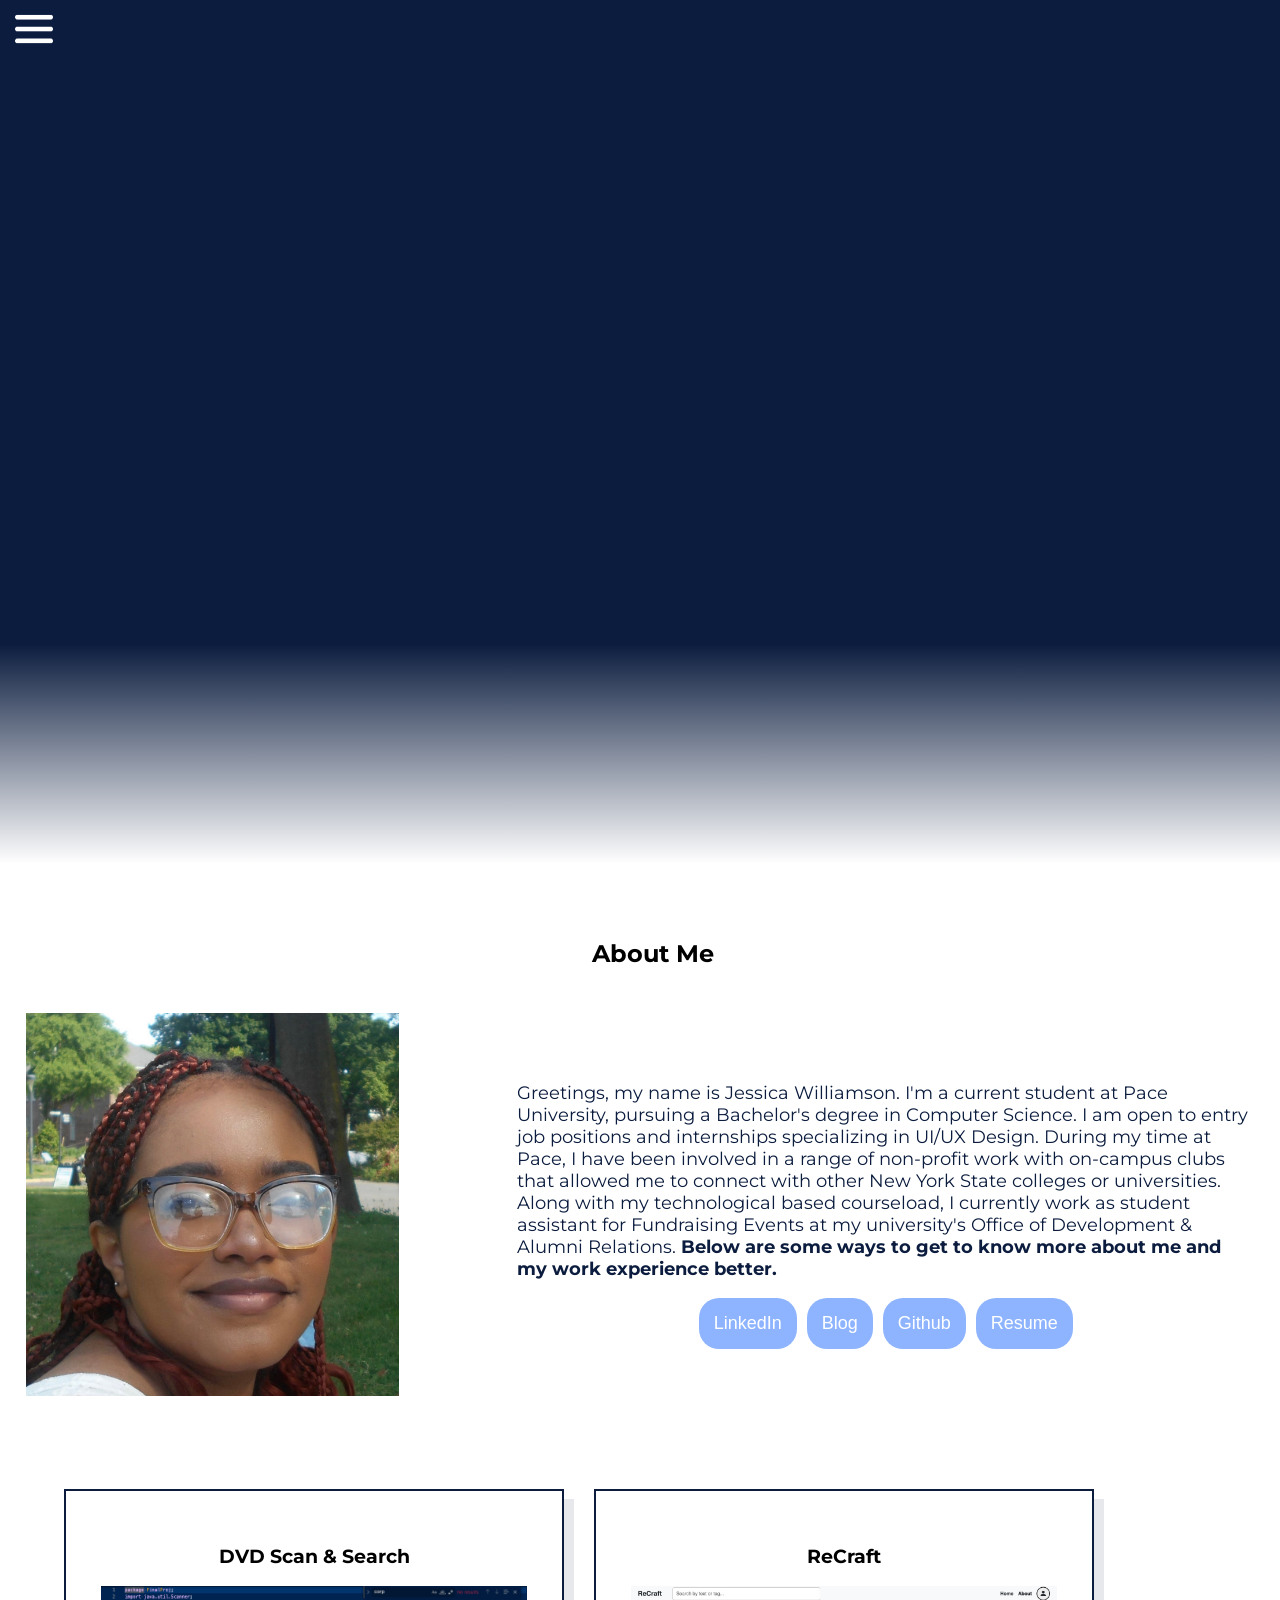
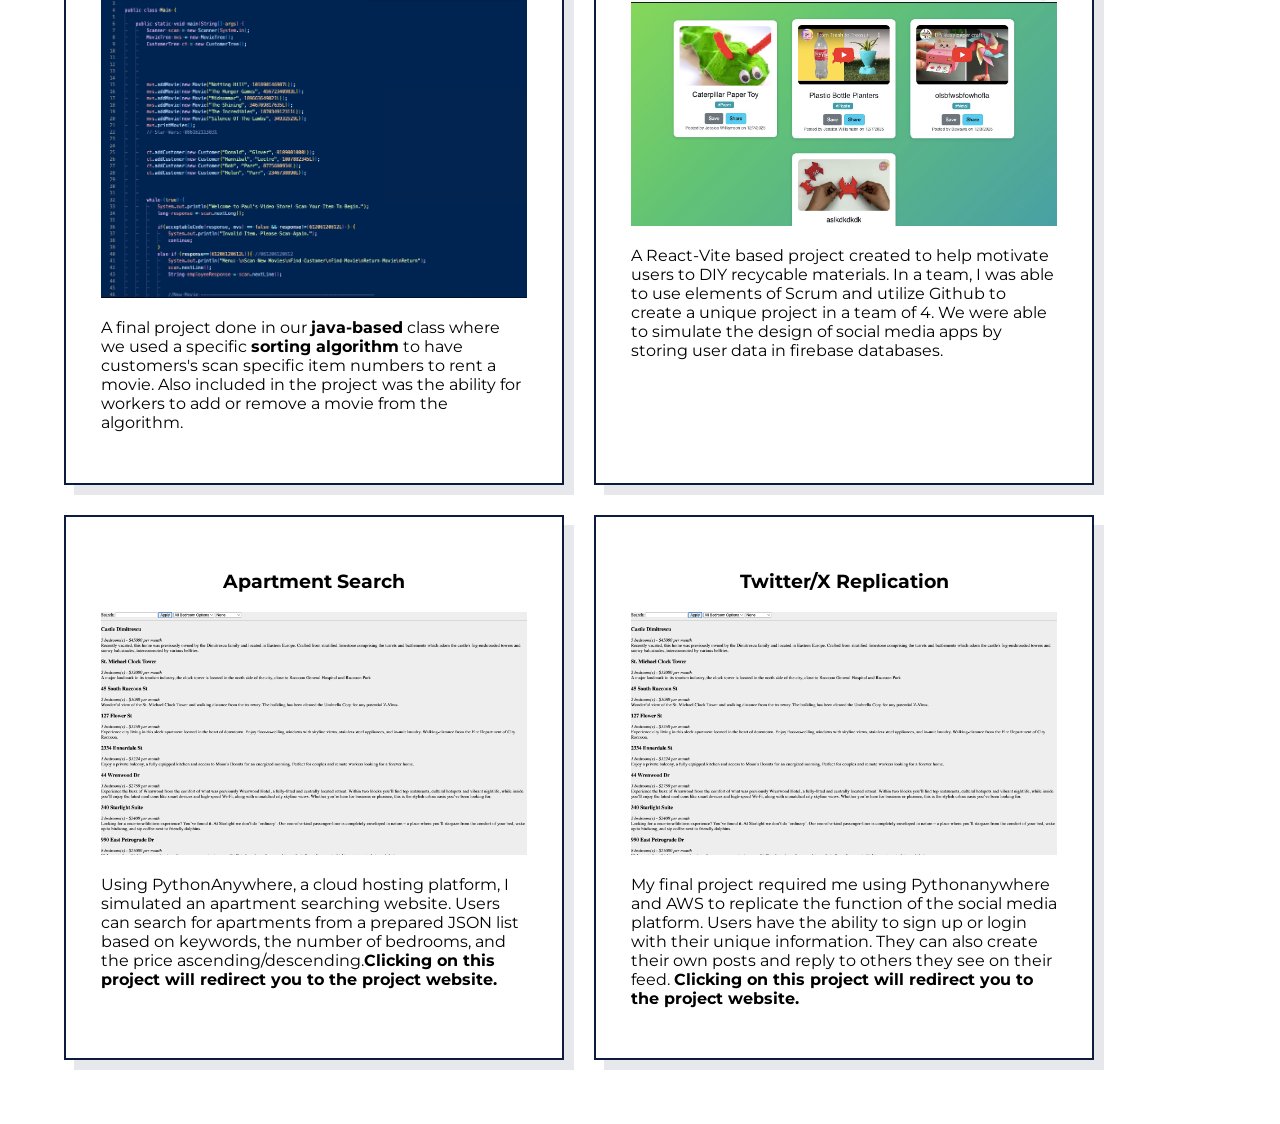
==== commit cbbc5026: "New Change (2)" ====
--- a/index.html
+++ b/index.html
@@ -102,7 +102,7 @@
     </div>
      
     <div id="projStyle1">
-            <a id="https://jessicawilliamson.pythonanywhere.com/static/aptsearch.html">
+            <a href="https://jessicawilliamson.pythonanywhere.com/static/aptsearch.html" style="all: unset">
            <h3 style="text-align: center;">Apartment Search</h3>
             <img src="/webpics/AptSearch.png" width="100%">
             <p>Using PythonAnywhere, a cloud hosting platform, I simulated an apartment searching website. Users can search for apartments from a prepared JSON list based on keywords, the number of bedrooms, and the price ascending/descending.<b>Clicking on this project will redirect you to the project website.</b> </p>
@@ -110,7 +110,7 @@
         </div>
     
          <div id="projStyle1">
-            <a id="https://jessicawilliamson.pythonanywhere.com/signup.html">
+            <a href="https://jessicawilliamson.pythonanywhere.com/signup.html" style="all: unset">
            <h3 style="text-align: center;">Twitter/X Replication</h3>
             <img src="/webpics/AptSearch.png" width="100%">
             <p>My final project required me using Pythonanywhere and AWS to replicate the function of the social media platform. Users have the ability to sign up or login with their unique information. They can also create their own posts and reply to others they see on their feed. <b>Clicking on this project will redirect you to the project website.</b> </b> </p>
--- a/styles.css
+++ b/styles.css
@@ -149,7 +149,7 @@
 }
 
 #projStyle1{
-    flex: 1 1 350px;
+    flex: 0 0 auto;
     max-width: 500px;
     box-sizing: border-box;
     border: 2px solid#0b1c3e;
